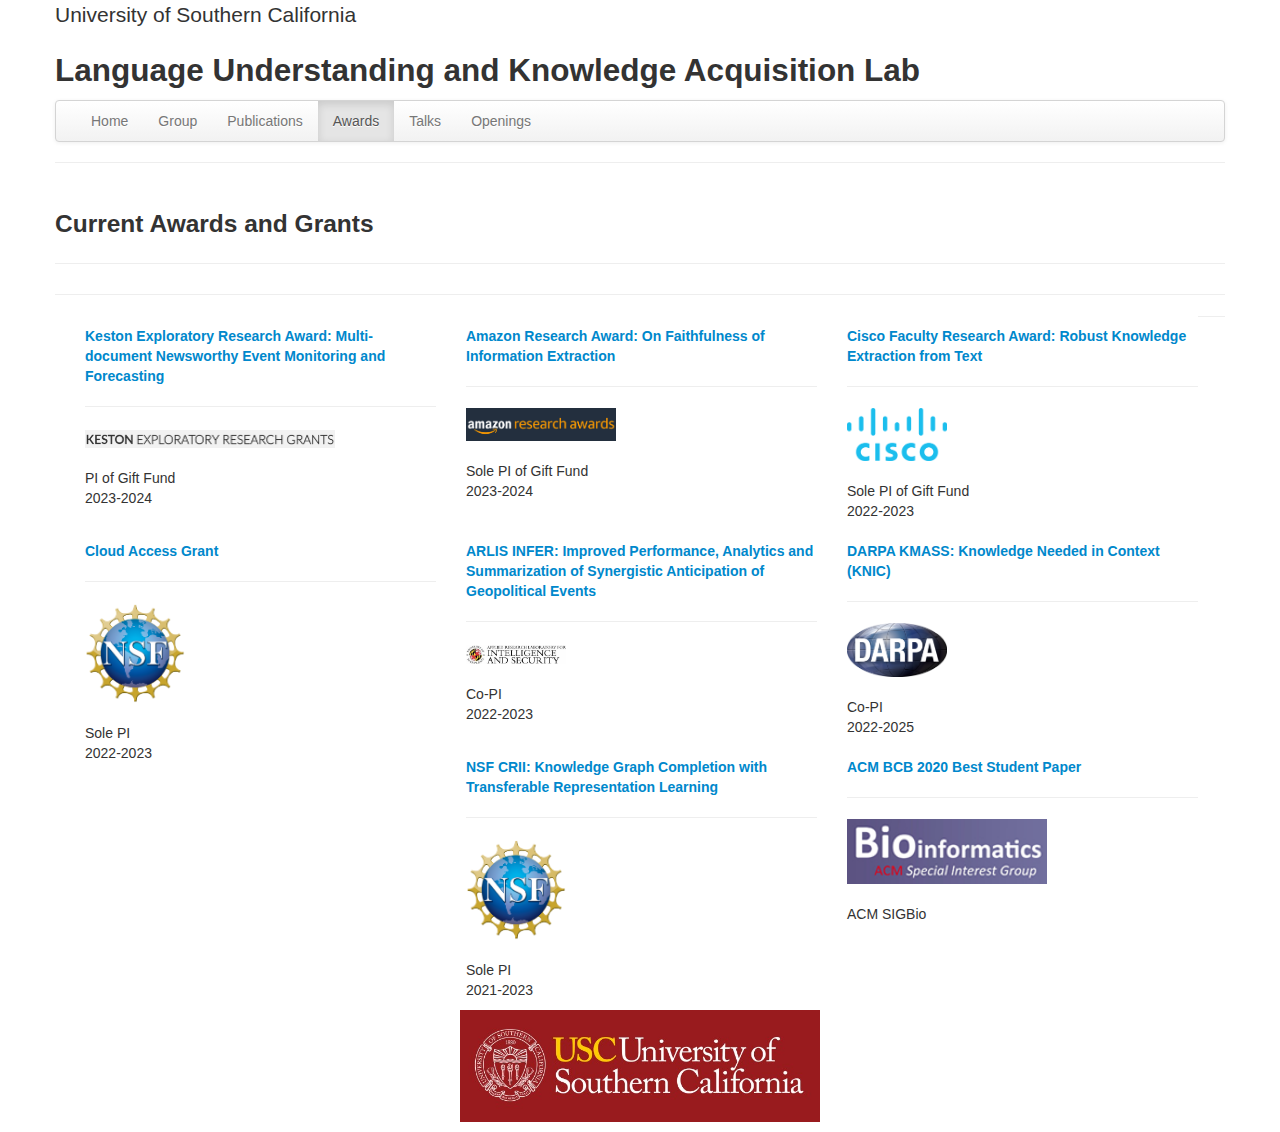
==== awards.html @ cae91c9f "Add files via upload" ====
<!DOCTYPE html>
<html lang="en">
   <head>
      <meta charset="utf-8">
      <title>Research</title>
      <meta name="viewport" content="width=device-width, initial-scale=1.0">
      <meta name="description" content="Language Understanding and Knowledge Acquisition Lab, LUKA @ USC">
      <meta name="author" content="">
      <!-- Le styles -->
      <link href="css/bootstrap.min.css" rel="stylesheet">
      <link href="css/bootstrap-responsive.min.css" rel="stylesheet">
      <link href="css/theme.css" rel="stylesheet">
	  <script src="./js/w3data.js"></script>
   </head>
   <body>
      <div class="container">
         <div w3-include-html="./src/header.html" id="common_header"></div>
         <hr>
         <div class="row-fluid">
            <div class="span13">
               <section id="current_awards">
                  <div class="page-header">
                     <h3>Current Awards and Grants</h3>
                  </div>
				  <hr>
				  
				  <div class="span4 feature-item">
					  <h5 class="feature-heading centered">
						 <a href="#">
						 Keston Exploratory Research Award: Multi-document Newsworthy Event Monitoring and Forecasting
						 </a>
						 <br/>
					  </h5>
					  <hr>
					  <div class="centered">
						 <img src="./img/logos/keston.png" alt="nsf" style="width:250px;height:auto;">
					  </div>
					  <br/>
					  <div class="centered">
					  <p>
						 PI of Gift Fund<br/>2023-2024
					  </p>
					  </div>
                  </div>
				  
				  <div class="span4 feature-item">
					  <h5 class="feature-heading centered">
						 <a href="#">
						 Amazon Research Award: On Faithfulness of Information Extraction
						 </a>
						 <br/>
					  </h5>
					  <hr>
					  <div class="centered">
						 <img src="./img/logos/ara.png" alt="nsf" style="width:150px;height:auto;">
					  </div>
					  <br/>
					  <div class="centered">
					  <p>
						 Sole PI of Gift Fund<br/>2023-2024
					  </p>
					  </div>
                  </div>
				  

				  
				  <div class="span4 feature-item">
					  <h5 class="feature-heading centered">
						 <a href="#">
						 Cisco Faculty Research Award: Robust Knowledge Extraction from Text
						 </a>
						 <br/>
					  </h5>
					  <hr>
					  <div class="centered">
						 <img src="./img/logos/cisco.png" alt="nsf" style="width:100px;height:auto;">
					  </div>
					  <br/>
					  <div class="centered">
					  <p>
						 Sole PI of Gift Fund<br/>2022-2023
					  </p>
					  </div>
                  </div>
				  
				  <div class="span4 feature-item">
					  <h5 class="feature-heading centered">
						 <a href="#">
						 Cloud Access Grant
						 </a>
						 <br/>
					  </h5>
					  <hr>
					  <div class="centered">
						 <img src="./img/logos/nsf.png" alt="nsf" style="width:100px;height:auto;">
					  </div>
					  <br/>
					  <div class="centered">
					  <p>
						 Sole PI<br/>2022-2023
					  </p>
					  </div>
                  </div>
				  
				  <div class="span4 feature-item">
					  <h5 class="feature-heading centered">
						 <a href="#">
						 ARLIS INFER: Improved Performance, Analytics and Summarization of Synergistic Anticipation of Geopolitical Events
						 </a>
						 <br/>
					  </h5>
					  <hr>
					  <div class="centered">
						 <img src="./img/logos/umd.png" alt="nsf" style="width:100px;height:auto;">
					  </div>
					  <br/>
					  <div class="centered">
					  <p>
						 Co-PI<br/>2022-2023
					  </p>
					  </div>
                  </div>
				  
				  <div class="span4 feature-item">
					  <h5 class="feature-heading centered">
						 <a href="#">
						 DARPA KMASS: Knowledge Needed in Context (KNIC)
						 </a>
						 <br/>
					  </h5>
					  <hr>
					  <div class="centered">
						 <img src="./img/logos/darpa.png" alt="nsf" style="width:100px;height:auto;">
					  </div>
					  <br/>
					  <div class="centered">
					  <p>
						 Co-PI<br/>2022-2025
					  </p>
					  </div>
                  </div>
				  
				  <div class="span4 feature-item">
					  <h5 class="feature-heading centered">
						 <a href="#">
						 NSF CRII: Knowledge Graph Completion with Transferable Representation Learning
						 </a>
						 <br/>
					  </h5>
					  <hr>
					  <div class="centered">
						 <img src="./img/logos/nsf.png" alt="nsf" style="width:100px;height:auto;">
					  </div>
					  <br/>
					  <div class="centered">
					  <p>
						 Sole PI<br/>2021-2023
					  </p>
					  </div>
                  </div>
				  
				  <div class="span4 feature-item">
					  <h5 class="feature-heading centered">
						 <a href="#">
						 ACM BCB 2020 Best Student Paper
						 </a>
						 <br/>
					  </h5>
					  <hr>
					  <div class="centered">
						 <img src="./img/logos/sigbio.jpg" alt="sigbio" style="width:200px;height:auto;">
					  </div>
					  <br/>
					  <div class="centered">
					  <p>
						 ACM SIGBio
					  </p>
					  </div>					  
                  </div>
               </section>
               <hr>
            </div>
         </div>
      </div>
      <div w3-include-html="./src/footer.html" id="common_footer"></div>
	  
      <!-- Le javascript
         ================================================== -->
      <!-- Placed at the end of the document so the pages load faster -->
      <script src="js/jquery-1.9.1.min.js"></script>
      <script src="js/bootstrap.min.js"></script>
	  <script> w3IncludeHTML(include_callback); function include_callback() {$("#nav-award").addClass("active");}</script>
      <script>
         $(document).ready(function() {
             $(document.body).scrollspy({
                 target: "#navparent"
             });
         });
         
      </script>
   </body>
</html>
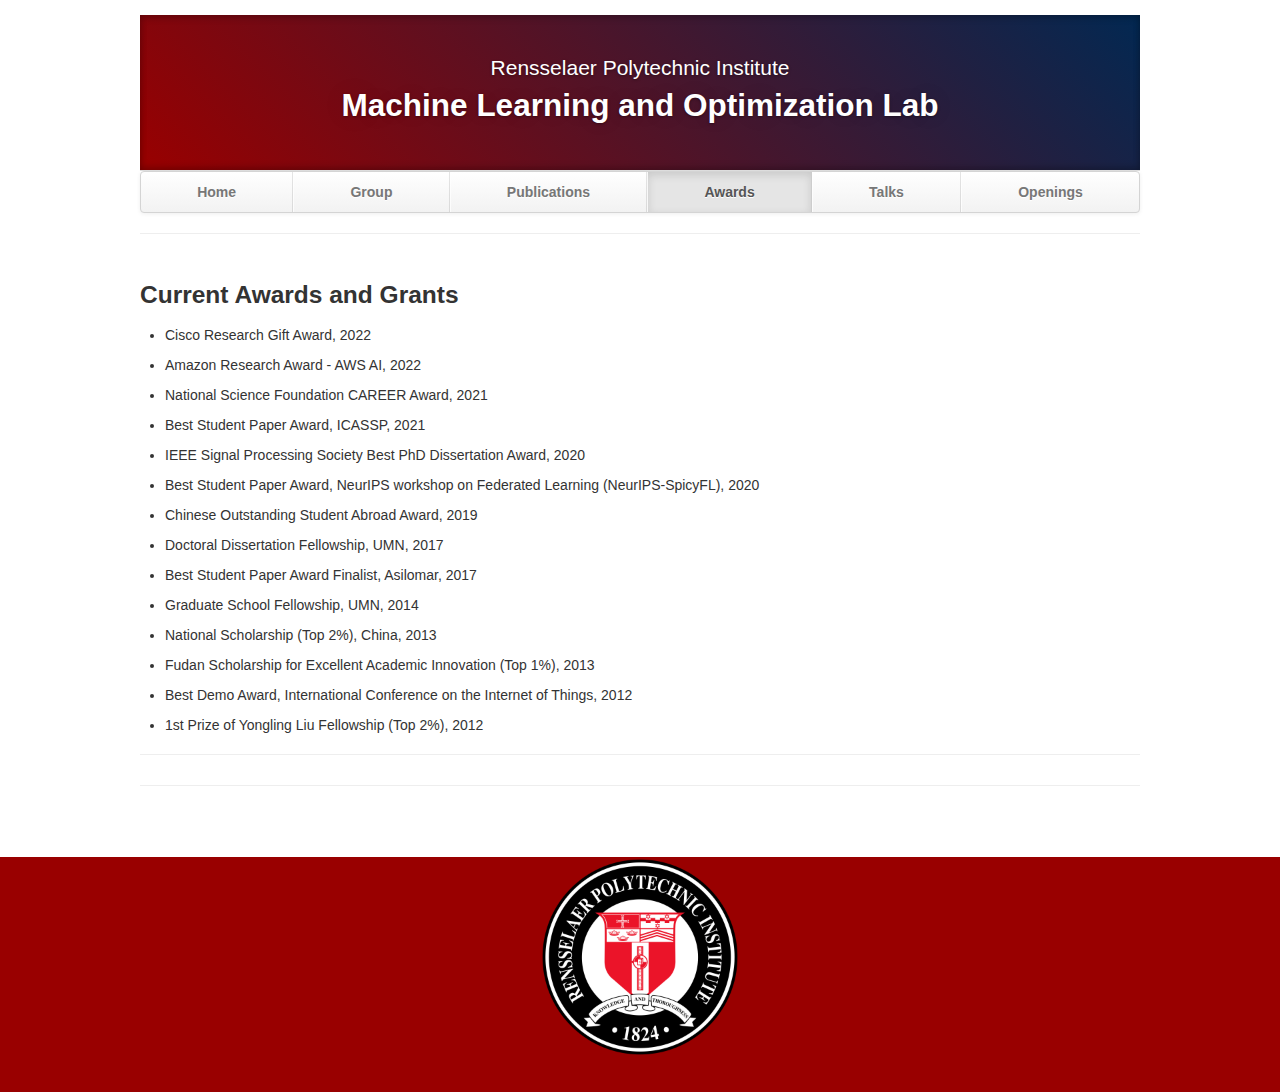
==== commit 932fbf29: "Update awards.html" ====
--- a/awards.html
+++ b/awards.html
@@ -4,7 +4,7 @@
       <meta charset="utf-8">
       <title>Research</title>
       <meta name="viewport" content="width=device-width, initial-scale=1.0">
-      <meta name="description" content="Language Understanding and Knowledge Acquisition Lab, LUKA @ USC">
+      <meta name="description" content="Machine Learning and Optimization Lab, MLOL @ RPI">
       <meta name="author" content="">
       <!-- Le styles -->
       <link href="css/bootstrap.min.css" rel="stylesheet">
@@ -21,162 +21,44 @@
                <section id="current_awards">
                   <div class="page-header">
                      <h3>Current Awards and Grants</h3>
-                  </div>
-				  <hr>
-				  
-				  <div class="span4 feature-item">
-					  <h5 class="feature-heading centered">
-						 <a href="#">
-						 Keston Exploratory Research Award: Multi-document Newsworthy Event Monitoring and Forecasting
-						 </a>
-						 <br/>
-					  </h5>
-					  <hr>
-					  <div class="centered">
-						 <img src="./img/logos/keston.png" alt="nsf" style="width:250px;height:auto;">
-					  </div>
-					  <br/>
-					  <div class="centered">
-					  <p>
-						 PI of Gift Fund<br/>2023-2024
-					  </p>
-					  </div>
-                  </div>
-				  
-				  <div class="span4 feature-item">
-					  <h5 class="feature-heading centered">
-						 <a href="#">
-						 Amazon Research Award: On Faithfulness of Information Extraction
-						 </a>
-						 <br/>
-					  </h5>
-					  <hr>
-					  <div class="centered">
-						 <img src="./img/logos/ara.png" alt="nsf" style="width:150px;height:auto;">
-					  </div>
-					  <br/>
-					  <div class="centered">
-					  <p>
-						 Sole PI of Gift Fund<br/>2023-2024
-					  </p>
-					  </div>
-                  </div>
-				  
+                  	<ul>
+			<li><p>Cisco Research Gift Award, 2022</p>
+			</li>     
+			<li><p>Amazon Research Award - AWS AI, 2022</p>
+			</li> 
+			<li><p>National Science Foundation CAREER Award, 2021</p>
+			</li>    
+			<li><p>Best Student Paper Award, ICASSP, 2021</p>
+			</li> 
+			<li><p>IEEE Signal Processing Society Best PhD Dissertation Award, 2020</p>
+			</li>
+			<li><p>Best Student Paper Award, NeurIPS workshop on Federated Learning (NeurIPS-SpicyFL), 2020</p>
+			</li>    
+			<li><p> Chinese Outstanding Student Abroad Award, 2019</p>
+			</li>    
+			<li><p>Doctoral Dissertation Fellowship, UMN, 2017</p>
+			</li>
+			<li><p>Best Student Paper Award Finalist, Asilomar, 2017</p>
+			</li>
+			<!-- <li><p>NSF Student Travel Grant Award for GlobalSIP, 2016</p>
+			</li> -->
+			<li><p>Graduate School Fellowship, UMN, 2014</p>
+			</li>
+			<li><p>National Scholarship (Top 2%), China, 2013</p>
+			</li>
+			<li><p>Fudan Scholarship for Excellent Academic Innovation (Top 1%), 2013</p>
+			</li>
+			<!-- <li><p>IEEE COMSOC Student Travel Grant Award Winner for Globecom, 2013</p>
+			</li> -->
+			<li><p>Best Demo Award, International Conference on the Internet of Things, 2012</p>
+			</li>
+			<li><p>1st Prize of Yongling Liu Fellowship (Top 2%), 2012</p>
+			</li>
+			<!-- <li><p>3rd Prize of Fudan Students Fellowship, 2011</p>
+			</li> -->
+			</ul>
 
-				  
-				  <div class="span4 feature-item">
-					  <h5 class="feature-heading centered">
-						 <a href="#">
-						 Cisco Faculty Research Award: Robust Knowledge Extraction from Text
-						 </a>
-						 <br/>
-					  </h5>
-					  <hr>
-					  <div class="centered">
-						 <img src="./img/logos/cisco.png" alt="nsf" style="width:100px;height:auto;">
-					  </div>
-					  <br/>
-					  <div class="centered">
-					  <p>
-						 Sole PI of Gift Fund<br/>2022-2023
-					  </p>
-					  </div>
-                  </div>
-				  
-				  <div class="span4 feature-item">
-					  <h5 class="feature-heading centered">
-						 <a href="#">
-						 Cloud Access Grant
-						 </a>
-						 <br/>
-					  </h5>
-					  <hr>
-					  <div class="centered">
-						 <img src="./img/logos/nsf.png" alt="nsf" style="width:100px;height:auto;">
-					  </div>
-					  <br/>
-					  <div class="centered">
-					  <p>
-						 Sole PI<br/>2022-2023
-					  </p>
-					  </div>
-                  </div>
-				  
-				  <div class="span4 feature-item">
-					  <h5 class="feature-heading centered">
-						 <a href="#">
-						 ARLIS INFER: Improved Performance, Analytics and Summarization of Synergistic Anticipation of Geopolitical Events
-						 </a>
-						 <br/>
-					  </h5>
-					  <hr>
-					  <div class="centered">
-						 <img src="./img/logos/umd.png" alt="nsf" style="width:100px;height:auto;">
-					  </div>
-					  <br/>
-					  <div class="centered">
-					  <p>
-						 Co-PI<br/>2022-2023
-					  </p>
-					  </div>
-                  </div>
-				  
-				  <div class="span4 feature-item">
-					  <h5 class="feature-heading centered">
-						 <a href="#">
-						 DARPA KMASS: Knowledge Needed in Context (KNIC)
-						 </a>
-						 <br/>
-					  </h5>
-					  <hr>
-					  <div class="centered">
-						 <img src="./img/logos/darpa.png" alt="nsf" style="width:100px;height:auto;">
-					  </div>
-					  <br/>
-					  <div class="centered">
-					  <p>
-						 Co-PI<br/>2022-2025
-					  </p>
-					  </div>
-                  </div>
-				  
-				  <div class="span4 feature-item">
-					  <h5 class="feature-heading centered">
-						 <a href="#">
-						 NSF CRII: Knowledge Graph Completion with Transferable Representation Learning
-						 </a>
-						 <br/>
-					  </h5>
-					  <hr>
-					  <div class="centered">
-						 <img src="./img/logos/nsf.png" alt="nsf" style="width:100px;height:auto;">
-					  </div>
-					  <br/>
-					  <div class="centered">
-					  <p>
-						 Sole PI<br/>2021-2023
-					  </p>
-					  </div>
-                  </div>
-				  
-				  <div class="span4 feature-item">
-					  <h5 class="feature-heading centered">
-						 <a href="#">
-						 ACM BCB 2020 Best Student Paper
-						 </a>
-						 <br/>
-					  </h5>
-					  <hr>
-					  <div class="centered">
-						 <img src="./img/logos/sigbio.jpg" alt="sigbio" style="width:200px;height:auto;">
-					  </div>
-					  <br/>
-					  <div class="centered">
-					  <p>
-						 ACM SIGBio
-					  </p>
-					  </div>					  
-                  </div>
+			  
                </section>
                <hr>
             </div>
@@ -199,4 +81,4 @@
          
       </script>
    </body>
-</html>+</html>
--- a/css/theme.css
+++ b/css/theme.css
@@ -0,0 +1,556 @@
+body {
+	padding-top: 15px;
+	padding-bottom: 0px;
+}
+
+
+/* Custom container */
+
+.container {
+	margin: 0 auto;
+	max-width: 1000px;
+}
+
+.container>hr {
+	margin: 20px 0
+}
+
+
+/* Customize the navbar links to be fill the entire space of the .navbar */
+
+.navbar .navbar-inner {
+	padding: 0
+}
+
+.navbar .nav {
+	margin: 0;
+	display: table;
+	width: 100%;
+}
+
+.navbar .nav li {
+	display: table-cell;
+	width: 1%;
+	float: none;
+}
+
+.navbar .nav li a {
+	font-weight: bold;
+	text-align: center;
+	border-left: 1px solid rgba(255, 255, 255, .75);
+	border-right: 1px solid rgba(0, 0, 0, .1);
+}
+
+.navbar .nav li:first-child a {
+	border-left: 0;
+	border-radius: 3px 0 0 3px;
+}
+
+.navbar .nav li:last-child a {
+	border-right: 0;
+	border-radius: 0 3px 3px 0;
+}
+
+body>.navbar {
+	font-size: 13px
+}
+
+
+/* Change the docs' brand */
+
+body>.navbar .brand {
+	padding-right: 0;
+	padding-left: 0;
+	margin-left: 20px;
+	float: right;
+	font-weight: bold;
+	color: #000;
+	text-shadow: 0 1px 0 rgba(255, 255, 255, .1), 0 0 30px rgba(255, 255, 255, .125);
+	-webkit-transition: all .2s linear;
+	-moz-transition: all .2s linear;
+	transition: all .2s linear;
+}
+
+body>.navbar .brand:hover {
+	text-decoration: none;
+	text-shadow: 0 1px 0 rgba(255, 255, 255, .1), 0 0 30px rgba(255, 255, 255, .4);
+}
+
+
+/* Sidenav for Docs
+         -------------------------------------------------- */
+
+@media screen and (max-width: 768px) {
+	.bs-docs-sidenav {
+		display: none !important;
+	}
+}
+
+.bs-docs-sidenav {
+	width: 228px;
+	margin: 30px 0 0;
+	padding: 0;
+	background-color: #fff;
+	-webkit-border-radius: 6px;
+	-moz-border-radius: 6px;
+	border-radius: 6px;
+	-webkit-box-shadow: 0 1px 4px rgba(0, 0, 0, .065);
+	-moz-box-shadow: 0 1px 4px rgba(0, 0, 0, .065);
+	box-shadow: 0 1px 4px rgba(0, 0, 0, .065);
+}
+
+.bs-docs-sidenav>li>a {
+	display: block;
+	width: 200px;
+	margin: 0 0 -1px;
+	padding: 8px 14px;
+	border: 1px solid #e5e5e5;
+}
+
+.bs-docs-sidenav>li>a.subhead {
+	display: block;
+	width: 168px;
+	margin: 0 0 -1px;
+	padding: 8px 30px;
+	border: 1px solid #e5e5e5;
+	font-size: 12px;
+}
+
+.bs-docs-sidenav>li:first-child>a {
+	-webkit-border-radius: 6px 6px 0 0;
+	-moz-border-radius: 6px 6px 0 0;
+	border-radius: 6px 6px 0 0;
+}
+
+.bs-docs-sidenav>li:last-child>a {
+	-webkit-border-radius: 0 0 6px 6px;
+	-moz-border-radius: 0 0 6px 6px;
+	border-radius: 0 0 6px 6px;
+}
+
+.bs-docs-sidenav>.active>a {
+	position: relative;
+	z-index: 2;
+	padding: 9px 15px;
+	border: 0;
+	text-shadow: 0 1px 0 rgba(0, 0, 0, .15);
+	-webkit-box-shadow: inset 1px 0 0 rgba(0, 0, 0, .1), inset -1px 0 0 rgba(0, 0, 0, .1);
+	-moz-box-shadow: inset 1px 0 0 rgba(0, 0, 0, .1), inset -1px 0 0 rgba(0, 0, 0, .1);
+	box-shadow: inset 1px 0 0 rgba(0, 0, 0, .1), inset -1px 0 0 rgba(0, 0, 0, .1);
+}
+
+.bs-docs-sidenav>li>a:hover {
+	background-color: #f5f5f5
+}
+
+.bs-docs-sidenav a:hover .icon-chevron-right {
+	opacity: .5
+}
+
+.bs-docs-sidenav.affix {
+	top: 10px
+}
+
+.bs-docs-sidenav.affix-bottom {
+	position: absolute;
+	top: auto;
+	bottom: 270px;
+}
+
+
+/* Responsive
+         -------------------------------------------------- */
+
+.affix {
+	top: 0px
+}
+
+#media {
+	margin-top: 70px
+}
+
+#media .header {
+	margin-left: 0;
+	margin-bottom: 56px;
+	margin-top: 30px;
+}
+
+#media .post_row {
+	margin-left: 0;
+	margin-bottom: 40px;
+}
+
+#media .lastpost_row {
+	margin-bottom: 0
+}
+
+#media .post_row .post {
+	background: #fff;
+	/*margin-left: 0;;
+    margin-right: 20px;*/
+	border-radius: 4px;
+	box-shadow: 1px 1px 2px 0px #E0E0E0;
+	width: 487px;
+	height: 616px;
+}
+
+#media .post_row .last {
+	margin-right: 0
+}
+
+#media .post_row .post .img {
+	position: relative;
+	text-align: center;
+}
+
+#media .post_row .post .img .date {
+	background: #E8554E;
+	position: absolute;
+	padding: 2px 5px;
+	top: 0;
+	left: 11px;
+}
+
+#media .post_row .post .img .date p {
+	color: #fff;
+	font-size: 14px;
+	font-weight: bold;
+	font-style: italic;
+	margin: 0;
+}
+
+#media .post_row .post .img img {
+	height: 275px;
+	width: 410px;
+}
+
+#media .post_row .post .text {
+	margin: 18px auto 0;
+	width: 83%;
+}
+
+#media .post_row .post .text h5 {
+	margin: 0 0 8px 0;
+	font-size: 20px;
+	line-height: 23px;
+}
+
+#media .post_row .post .text h5 a {
+	color: #333
+}
+
+#media .post_row .post .text span.date {
+	color: #9F9F9F;
+	display: block;
+	margin-bottom: 12px;
+	font-style: italic;
+	font-size: 13px;
+}
+
+#media .post_row .post .text p {
+	margin: 0;
+	line-height: 21px;
+	font-size: 14px;
+}
+
+#media .post_row .post .author_box {
+	margin: 12px auto 20px;
+	border-top: 1px solid #EDEDED;
+	overflow: hidden;
+	text-align: left;
+	width: 85%;
+	padding-top: 12px;
+}
+
+#media .post_row .post .author_box h6 {
+	margin: 0 0 3px 0;
+	font-size: 13px;
+	line-height: 15px;
+	font-style: italic;
+	font-weight: normal;
+	color: #B2B2B2;
+}
+
+#media .post_row .post .author_box p {
+	color: #B2B2B2;
+	font-style: italic;
+	font-size: 13px;
+	line-height: 14px;
+	margin: 0;
+}
+
+#media .post_row .post .author_box img {
+	float: right
+}
+
+#media .post_row .post a.plus_wrapper {
+	width: 99%;
+	text-align: center;
+	background: #fff;
+	display: none;
+	border-radius: 0px 0px 4px 4px;
+	padding: 6px 0px 2px;
+	margin: 0 auto 1px;
+}
+
+#media .post_row .post a.plus_wrapper span {
+	color: #1189D9;
+	font-size: 30px;
+	font-weight: bold;
+}
+
+#media .post_row .post:hover a.plus_wrapper {
+	display: block
+}
+
+#media .post_row .post:hover {
+	box-shadow: 0px 1px 5px 1px rgb(216, 216, 216)
+}
+
+#media .post_row .post:hover .text h5 a {
+	color: #1189D9
+}
+
+.map .box_wrapp {
+	position: absolute;
+	margin: 15px auto;
+	box-shadow: 0 0 7px 0 rgba(26, 26, 26, 0.4);
+	padding: 30px 0 30px;
+	background: white;
+	border-radius: 4px;
+	margin-top: 25px;
+}
+
+.map .box_wrapp .box_cont {
+	margin: 30px auto;
+	width: 76%;
+}
+
+.section-header {
+	text-align: center;
+	margin-bottom: 35px;
+}
+
+.section-header h1,
+.title-text {
+	font-weight: bold;
+	font-size: 30px;
+	margin: 12.5px 0;
+	font-weight: 100;
+	margin-bottom: 25px;
+	line-height: 55px;
+}
+
+.feature-item:hover {
+	box-shadow: 0px 1px 5px 1px rgb(216, 216, 216)
+}
+
+.feature-item img {
+	margin-left: 15px;
+	margin-right: 15px;
+	max-width: 90%;
+	height: 200px;
+}
+
+.feature-item h5 {
+	margin-left: 15px;
+	margin-right: 15px;
+	margin-top: 20px;
+	margin-bottom: 20px;
+}
+
+.feature-item p {
+	margin-left: 15px;
+	margin-right: 15px;
+}
+
+.feature-heading {
+	margin-top: 20px;
+	margin-bottom: 20px;
+	margin-left: 15px;
+	margin-right: 15px;
+}
+
+.feature-heading a:hover {
+	text-decoration: none;
+}
+
+.feature-button {
+	font-size: 16px;
+	background-image: none;
+	box-shadow: none;
+	margin-bottom: 10px;
+}
+
+.centered {
+	text-align: center;
+}
+
+.subhead {
+	text-align: left;
+	border-bottom: 1px solid #ddd;
+}
+
+.jumbotron {
+	position: relative;
+	padding: 45px 0px 35px 0px;
+	color: #fff;
+	text-align: center;
+	text-shadow: 0 1px 3px rgba(0, 0, 0, .4), 0 0 30px rgba(0, 0, 0, .075);
+	background: #990000;
+	background: -moz-linear-gradient(45deg, #990000 0%, #022852 100%);
+	background: -webkit-gradient(linear, left bottom, right top, color-stop(0%, #990000), color-stop(100%, #990000));
+	background: -webkit-linear-gradient(45deg, #990000 0%, #022852 100%);
+	background: -o-linear-gradient(45deg, #990000 0%, #022852 100%);
+	background: -ms-linear-gradient(45deg, #990000 0%, #022852 100%);
+	background: linear-gradient(45deg, #990000 0%, #022852 100%) repeat;
+	-webkit-box-shadow: inset 0 3px 7px rgba(0, 0, 0, .2), inset 0 -3px 7px rgba(0, 0, 0, .2);
+	-moz-box-shadow: inset 0 3px 7px rgba(0, 0, 0, .2), inset 0 -3px 7px rgba(0, 0, 0, .2);
+	box-shadow: inset 0 3px 7px rgba(0, 0, 0, .2), inset 0 -3px 7px rgba(0, 0, 0, .2);
+}
+
+.jumbotron:after {
+	content: '';
+	display: block;
+	position: absolute;
+	top: 0;
+	right: 0;
+	bottom: 0;
+	left: 0;
+	opacity: .4;
+}
+
+.lead {
+	margin-bottom: 0px;
+	font-size: 21px;
+	font-weight: 200;
+	line-height: 15px;
+}
+
+img.float-left {
+	float: left;
+	margin-top: 9px;
+	margin-left: 0px;
+	margin-right: 30px;
+	margin-bottom: 12px;
+}
+
+img.float-right {
+	float: right;
+	margin-top: 9px;
+	margin-right: 0px;
+	margin-bottom: 12px;
+	margin-left: 30px;
+}
+
+img.publications-thumb {
+	width: 142px;
+	height: 188px;
+}
+
+.caption {
+	margin: 10px;
+}
+
+.responsive-video {
+	position: relative;
+	padding-bottom: 56.25%;
+	padding-top: 60px;
+	overflow: hidden;
+}
+
+.responsive-video iframe,
+.responsive-video object,
+.responsive-video embed {
+	position: absolute;
+	top: 0;
+	left: 0;
+	width: 93.5%;
+	height: 93.5%;
+}
+
+.video-caption {
+	margin: 10px;
+}
+
+.accordion {
+	margin-bottom: 20px;
+	margin-right: 40px;
+}
+
+.thumbnail>img.sponsor {
+	width: 212px;
+	height: 150px;
+}
+
+img.carousel-image {
+	max-width: 100%;
+    max-height: 500px;
+	display: block;
+  margin-left: auto;
+  margin-right: auto;
+}
+
+li.publication {
+	margin-bottom: 20px;
+}
+
+.page-header h3 a:hover {
+	text-decoration: none;
+}
+
+iframe.map-frame {
+	border: none;
+	overflow: hidden;
+	margin-top: 10px;
+	margin-bottom: 10px;
+	margin-left: 0px;
+	margin-right: 0px;
+	height: 550px;
+	width: 100%;
+}
+
+ul.sponsors {
+	margin-top: 40px;
+	margin-bottom: 40px;
+}
+
+#footer {
+	z-index: 10;
+	margin-top: 50px;
+	margin-bottom: 0px;
+	padding-bottom: 25px;
+	border-top-width: 8px;
+	border-top-style: solid;
+	border-top-color: #2F2F2F;
+	background-color: #990000;
+	border: 0;
+	font-size: 100%;
+	font: inherit;
+	vertical-align: baseline;
+	text-align: center;
+}
+
+#footer h3 {
+	font-size: 19px;
+	text-transform: uppercase;
+	font-family: BebasNeueRegular;
+	color: #FFCC00;
+	border-bottom-width: 1px;
+	border-bottom-style: solid;
+	border-bottom-color: #990000;
+	line-height: 35px;
+	margin-bottom: 20px;
+	margin-top: 25px;
+	font-weight: normal;
+}
+
+#footer a img {
+	margin-top: 40px;
+}
+
+#footer p,
+#footer address {
+	color: #FFCC00;
+	font-size: 11px;
+}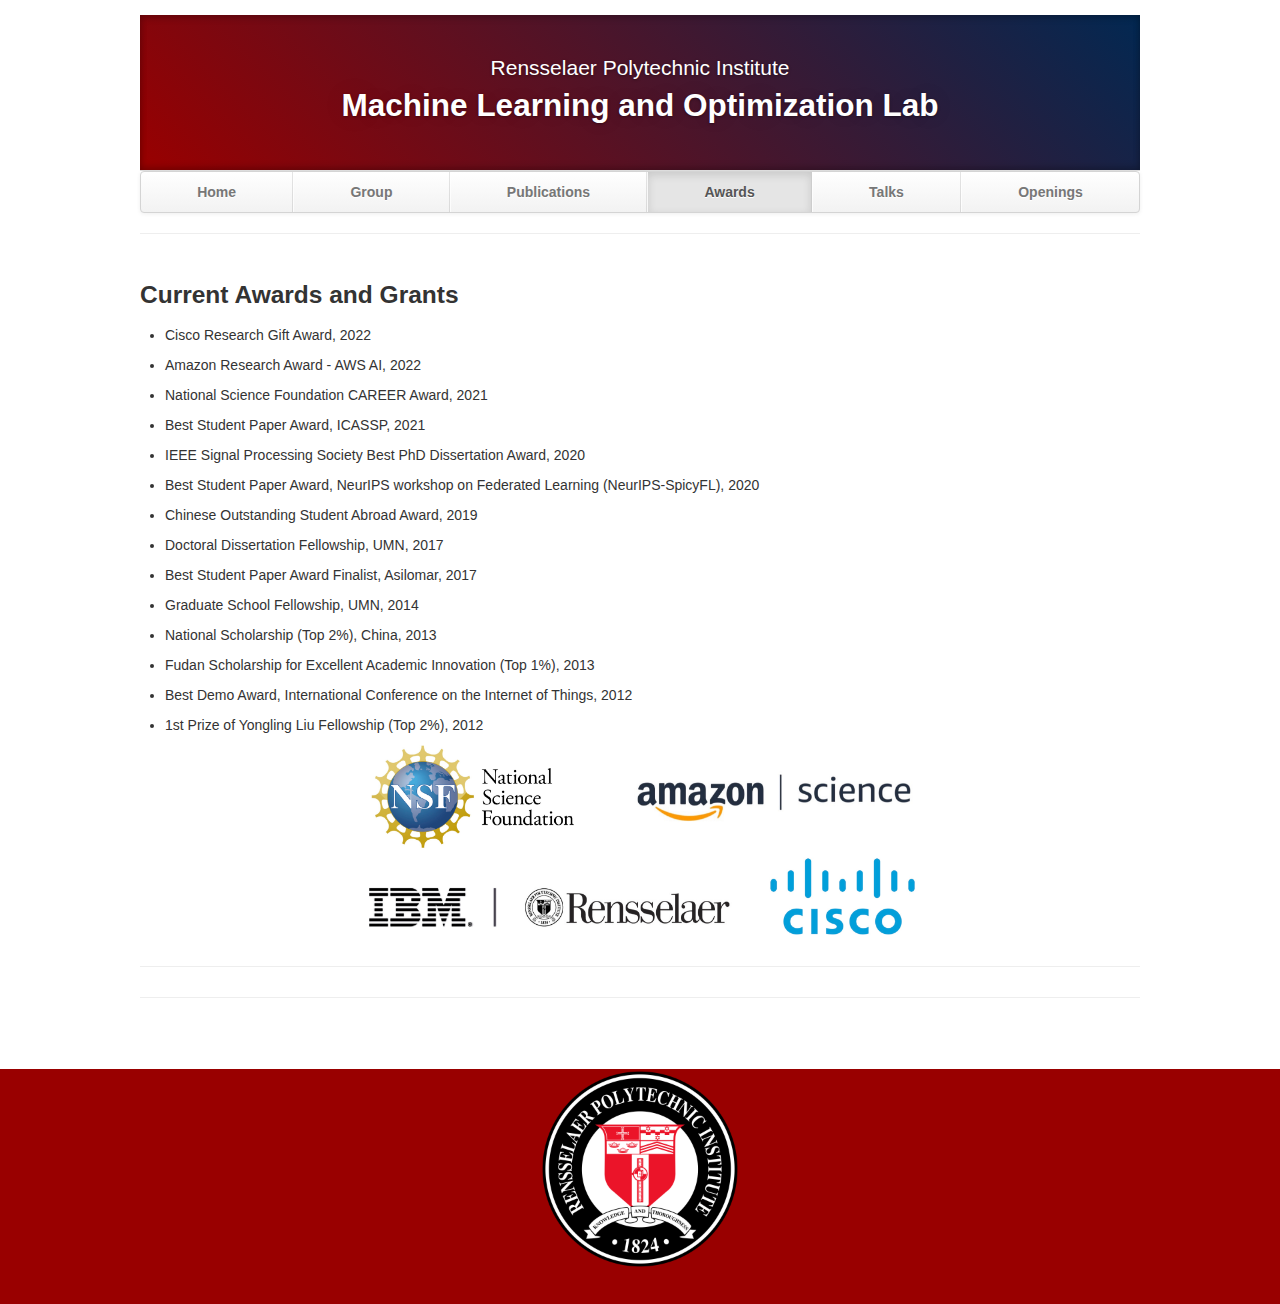
==== commit 11e8ce24: "Update awards.html" ====
--- a/awards.html
+++ b/awards.html
@@ -56,8 +56,11 @@
 			</li>
 			<!-- <li><p>3rd Prize of Fudan Students Fellowship, 2011</p>
 			</li> -->
-			</ul>
-
+			</ul>	
+	
+			<p>
+			<div style="text-align: center;"><img class="displayed" src="img/funds2.jpg" width="600 px" align="center"; /></div>
+			</p>
 			  
                </section>
                <hr>
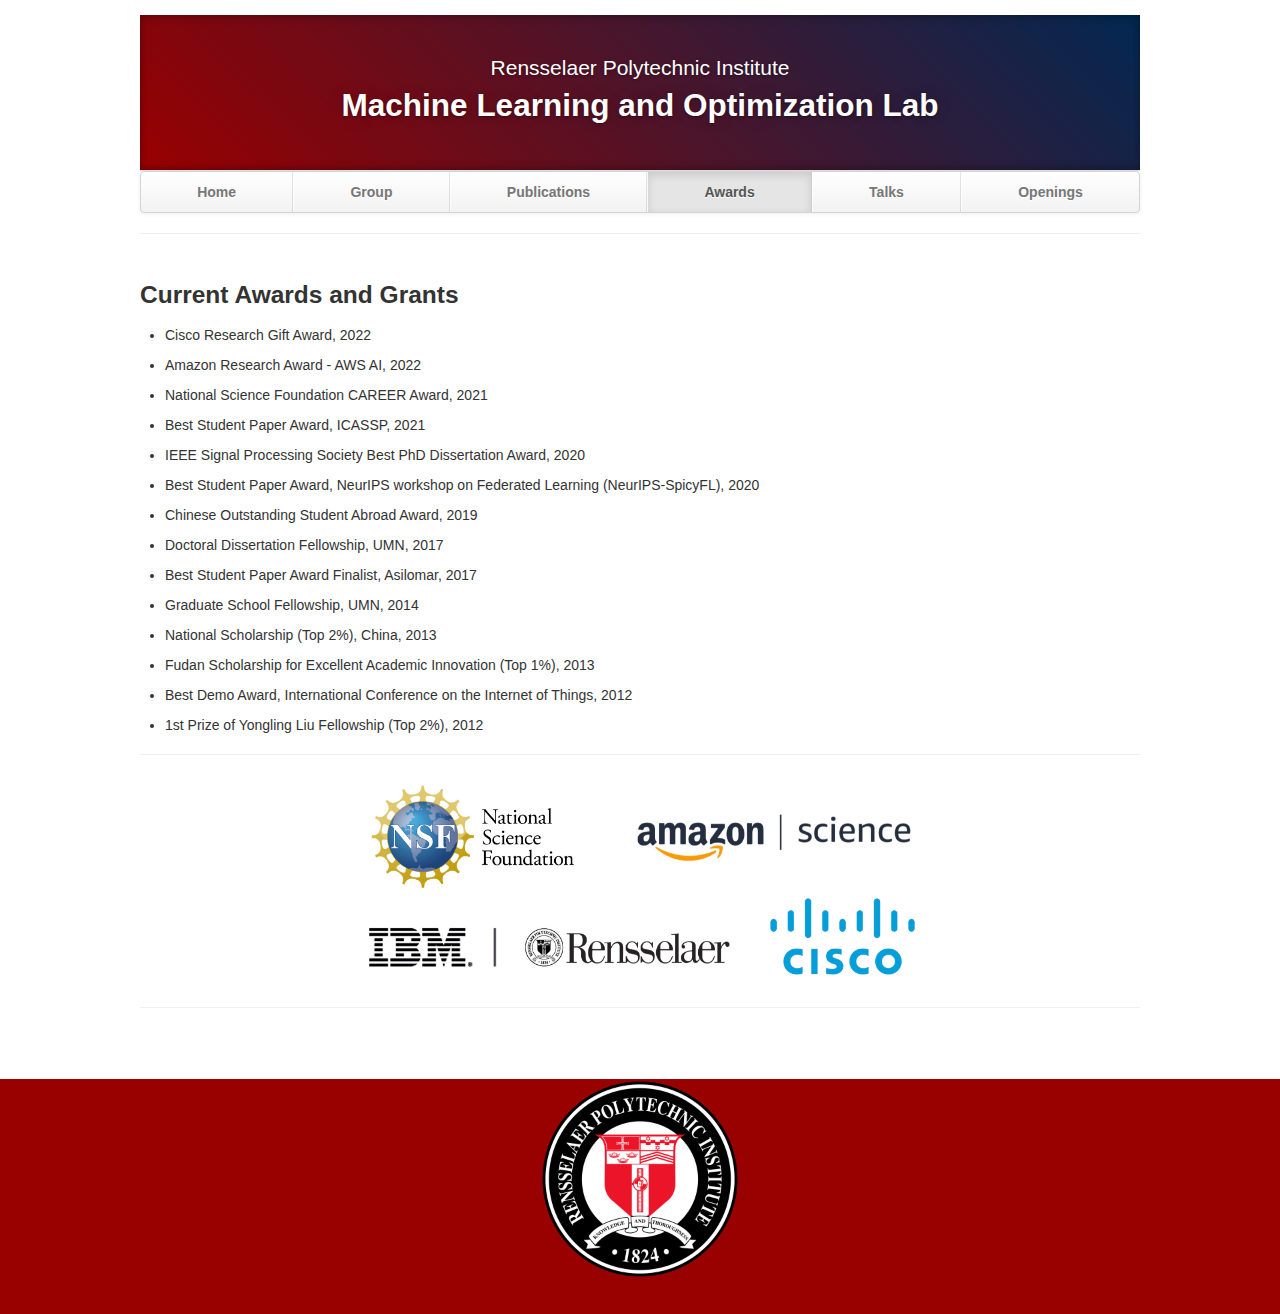
==== commit 26fc5a42: "Update awards.html" ====
--- a/awards.html
+++ b/awards.html
@@ -57,10 +57,14 @@
 			<!-- <li><p>3rd Prize of Fudan Students Fellowship, 2011</p>
 			</li> -->
 			</ul>	
-	
+
+			</div>
+			</div>
+			  
 			<p>
 			<div style="text-align: center;"><img class="displayed" src="img/funds2.jpg" width="600 px" align="center"; /></div>
 			</p>
+			  
 			  
                </section>
                <hr>
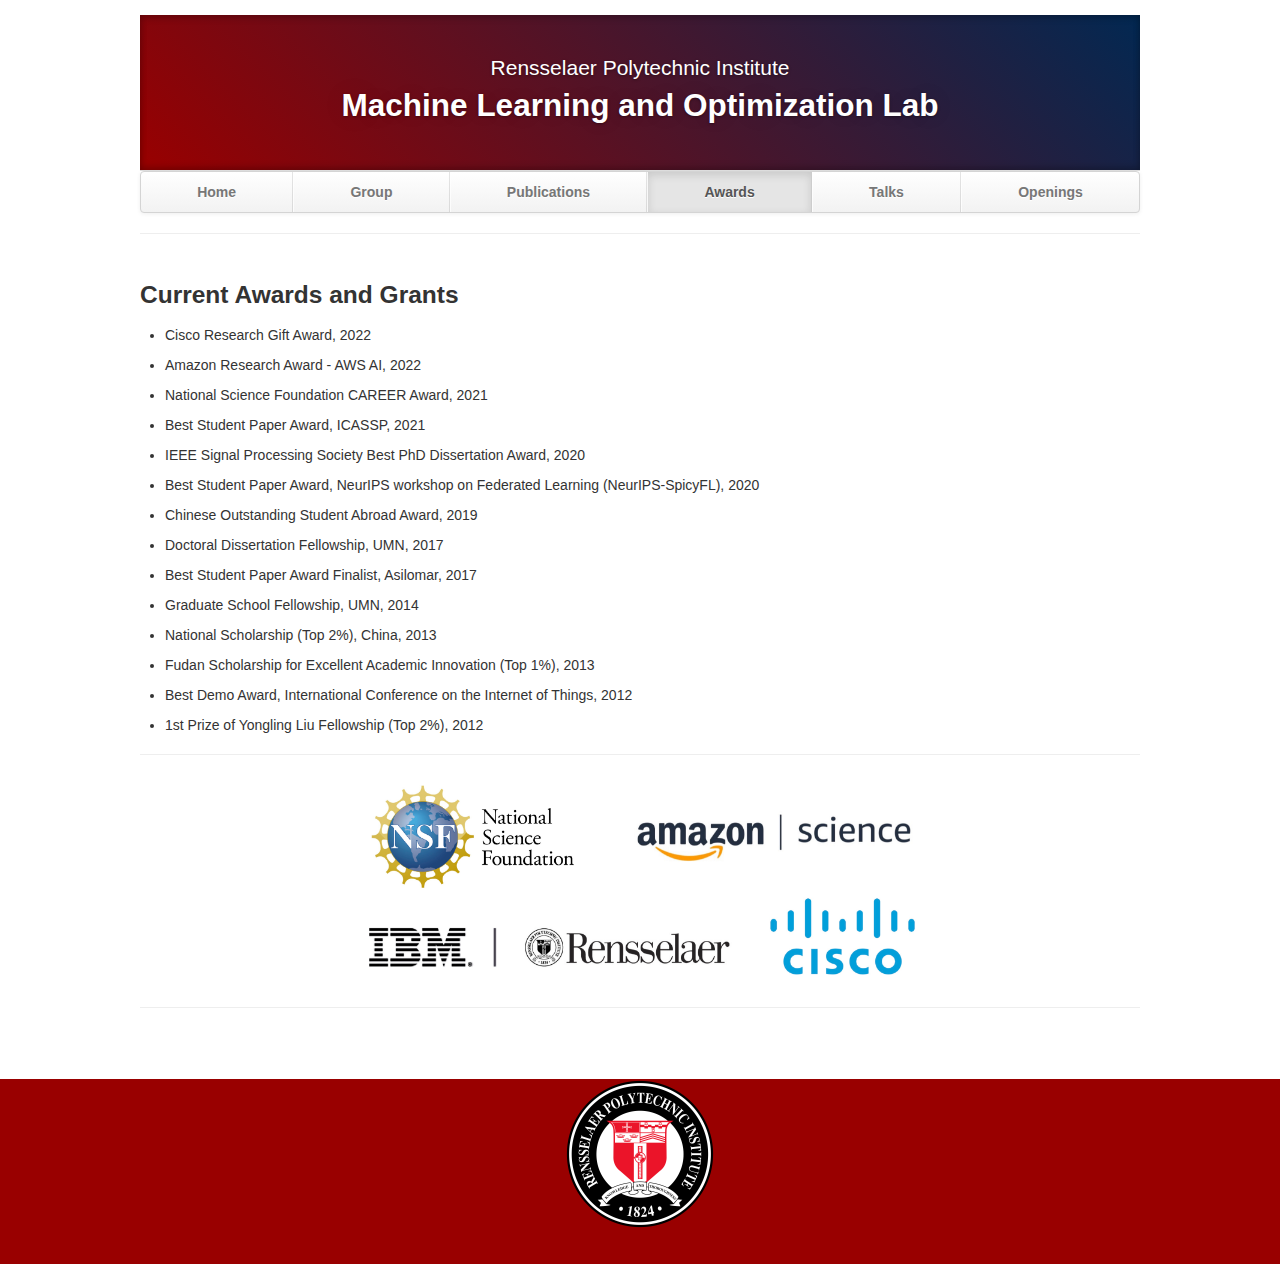
==== commit c1fc9b81: "Update awards.html" ====
--- a/awards.html
+++ b/awards.html
@@ -2,7 +2,7 @@
 <html lang="en">
    <head>
       <meta charset="utf-8">
-      <title>Research</title>
+      <title>MLOL@RPI: Awards</title>
       <meta name="viewport" content="width=device-width, initial-scale=1.0">
       <meta name="description" content="Machine Learning and Optimization Lab, MLOL @ RPI">
       <meta name="author" content="">
